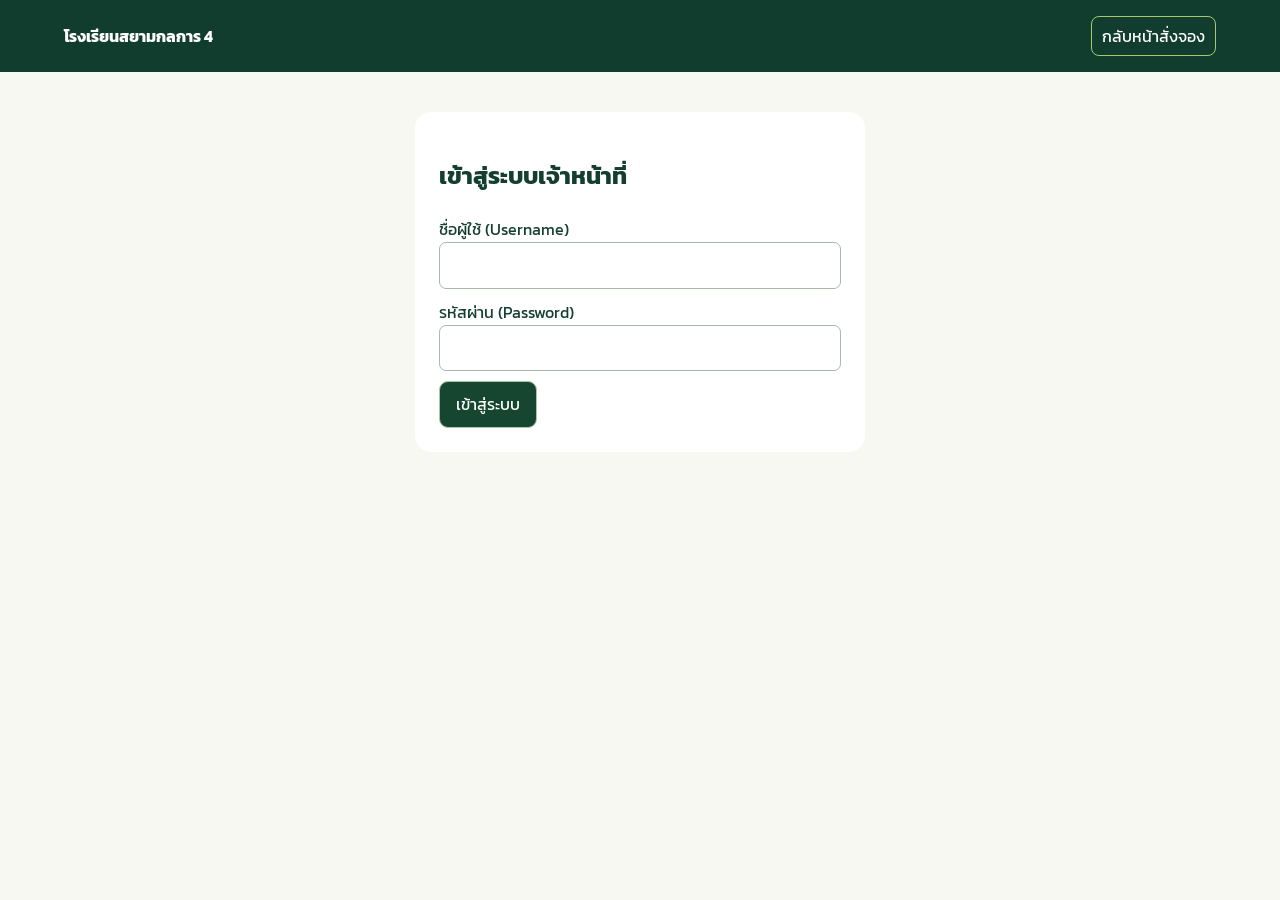
==== staff.html @ 211e0321 "Add files via upload" ====
<!doctype html><html lang="th"><meta charset="utf-8"><meta name="viewport" content="width=device-width,initial-scale=1"><title>เจ้าหน้าที่ | โดมนี้เพื่อน้อง</title><link rel="stylesheet" href="style.css"><header><strong>โรงเรียนสยามกลการ 4</strong><a class="staff-link" href="./">กลับหน้าสั่งจอง</a></header><main><section id="signin"><h1>เข้าสู่ระบบเจ้าหน้าที่</h1><form id="login"><label>ชื่อผู้ใช้ (Username)<input name="user" autocomplete="username" required></label><label>รหัสผ่าน (Password)<input name="password" type="password" autocomplete="current-password" required></label><button class="btn">เข้าสู่ระบบ</button></form></section><p id="status" role="status"></p><div id="panel" hidden><button id="logout">ออกจากระบบ</button><h2>ยอดเสื้อตามไซส์</h2><table><thead><tr><th>ไซส์</th><th>ชำระแล้ว</th><th>รอตรวจ/แก้ไข</th></tr></thead><tbody id="totals"></tbody></table><p><a id="sheet" target="_blank" rel="noopener">เปิดชีตเจ้าหน้าที่เพื่อตรวจสลิปและจัดการใบจอง ↗</a></p><form id="order"><h2>บันทึกรับเงินสด</h2><div class="grid"><section><h3>ข้อมูลผู้จอง</h3><label>ชื่อ–นามสกุล<input name="customer" required maxlength="120" autocomplete="name"></label><label>เบอร์ติดต่อ<input name="phone" type="tel" required pattern="[0-9]{9,10}" autocomplete="tel"></label>
<h3>รายการเสื้อ</h3><div id="items"></div><button type="button" id="add">+ เพิ่มรายการเสื้อ</button>
<h3>วิธีรับเสื้อ</h3><label><select name="delivery"><option value="pickup">รับที่โรงเรียน · ฟรี</option><option value="mail">ส่งไปรษณีย์ · 50 บาทต่อตัว</option></select></label><label id="addr" hidden>ที่อยู่จัดส่งพร้อมรหัสไปรษณีย์<textarea name="address" maxlength="600"></textarea></label></section>
<section><h3>สรุปยอดใบจอง</h3><p id="bill" aria-live="polite"></p><label>จำนวนเงินสดที่รับ (บาท)<input name="amount" type="number" min=".01" step=".01" required></label><label>วันและเวลารับเงิน (เวลาไทย)<input name="paidAt" type="datetime-local" required></label><button class="btn" id="send" disabled>บันทึกรับเงินสด</button><p id="msg" role="status"></p></section></div></form>
</div></main><script src="config.js"></script><script src="staff.js"></script></html>
---- style.css ----
@import url('https://fonts.googleapis.com/css2?family=Kanit:wght@400;500;600;700&display=swap');
*{box-sizing:border-box}body{margin:0;background:#f6f8f1;color:#143f30;font:16px/1.65 Kanit,sans-serif}header{background:#103d2d;color:white;display:flex;justify-content:space-between;padding:16px max(5vw,18px);align-items:center;gap:12px;flex-wrap:wrap}nav{display:flex;gap:18px}nav a{color:white}a{text-decoration:none}main{max-width:1160px;margin:auto;padding:0 20px 60px}.hero,.grid{display:grid;grid-template-columns:1fr 1fr;gap:28px}.hero{align-items:center;padding:50px 0}.hero img{width:100%;display:block;border-radius:18px}.hero h1{font-size:clamp(44px,6vw,84px);line-height:1.2;margin:10px 0}.hero h2,h3{margin:0}small{font-weight:600}.btn,button{font:inherit;cursor:pointer;border:1px solid #abc5aa;background:#f1f8e9;color:#153f2c;border-radius:9px;padding:9px 16px;display:inline-block}.btn{background:#164630;color:white}.btn:disabled{opacity:.55;cursor:default}.grid section,details,#track{background:white;border:1px solid #dce5d7;border-radius:16px;padding:clamp(16px,3vw,32px)}h3:not(:first-child){margin-top:26px}label{display:block;margin:10px 0}input,select,textarea{display:block;width:100%;font:inherit;padding:9px;border:1px solid #a6b9aa;border-radius:7px;background:white}input[type=checkbox]{width:auto;display:inline}summary{cursor:pointer;font-weight:600}table{width:100%;border-collapse:collapse;text-align:center}td,th{padding:5px;border-bottom:1px solid #dde6d9}.item{border-bottom:1px solid #c6d6c4;padding:8px 0 14px;margin-bottom:12px}#bill,#bank,#msg,#result{white-space:pre-line;overflow-wrap:anywhere}#bill{background:#eef7d6;padding:16px}#qr{border:1px dashed #94aa8b;padding:12px;text-align:center}#qr img{max-width:200px;width:100%}#track{margin-top:24px}[hidden]{display:none!important}@media(max-width:720px){.hero,.grid{grid-template-columns:1fr}.hero{padding:26px 0;gap:18px}main{padding-inline:14px}.grid{gap:12px}}
nav{flex-wrap:wrap;align-items:center}.staff-link{color:white;border:1px solid #a6c972;border-radius:8px;padding:6px 10px}.hero .poster{display:block;aspect-ratio:1536/887;overflow:hidden;border-radius:18px}#signin{max-width:450px;margin:40px auto;padding:24px;background:white;border-radius:16px}#panel{margin-top:24px}
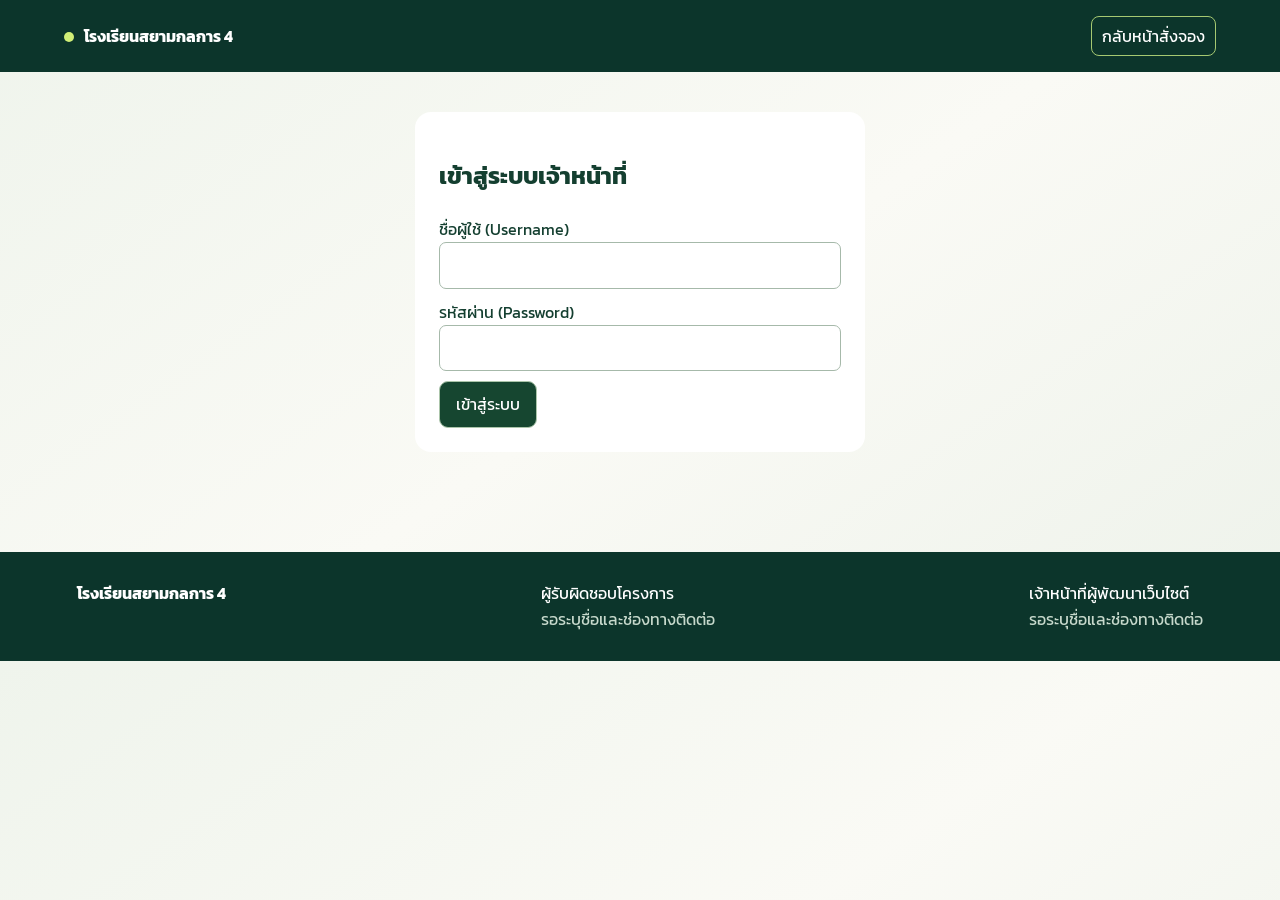
==== commit 9454f072: "Add files via upload" ====
--- a/staff.html
+++ b/staff.html
@@ -1,5 +1,5 @@
-<!doctype html><html lang="th"><meta charset="utf-8"><meta name="viewport" content="width=device-width,initial-scale=1"><title>เจ้าหน้าที่ | โดมนี้เพื่อน้อง</title><link rel="stylesheet" href="style.css"><header><strong>โรงเรียนสยามกลการ 4</strong><a class="staff-link" href="./">กลับหน้าสั่งจอง</a></header><main><section id="signin"><h1>เข้าสู่ระบบเจ้าหน้าที่</h1><form id="login"><label>ชื่อผู้ใช้ (Username)<input name="user" autocomplete="username" required></label><label>รหัสผ่าน (Password)<input name="password" type="password" autocomplete="current-password" required></label><button class="btn">เข้าสู่ระบบ</button></form></section><p id="status" role="status"></p><div id="panel" hidden><button id="logout">ออกจากระบบ</button><h2>ยอดเสื้อตามไซส์</h2><table><thead><tr><th>ไซส์</th><th>ชำระแล้ว</th><th>รอตรวจ/แก้ไข</th></tr></thead><tbody id="totals"></tbody></table><p><a id="sheet" target="_blank" rel="noopener">เปิดชีตเจ้าหน้าที่เพื่อตรวจสลิปและจัดการใบจอง ↗</a></p><form id="order"><h2>บันทึกรับเงินสด</h2><div class="grid"><section><h3>ข้อมูลผู้จอง</h3><label>ชื่อ–นามสกุล<input name="customer" required maxlength="120" autocomplete="name"></label><label>เบอร์ติดต่อ<input name="phone" type="tel" required pattern="[0-9]{9,10}" autocomplete="tel"></label>
+<!doctype html><html lang="th"><meta charset="utf-8"><meta name="viewport" content="width=device-width,initial-scale=1"><title>เจ้าหน้าที่ | โดมนี้เพื่อน้อง</title><link rel="stylesheet" href="style.css"><header><strong>โรงเรียนสยามกลการ 4</strong><a class="staff-link" href="./">กลับหน้าสั่งจอง</a></header><main><section id="signin"><h1>เข้าสู่ระบบเจ้าหน้าที่</h1><form id="login"><label>ชื่อผู้ใช้ (Username)<input name="user" autocomplete="username" required></label><label>รหัสผ่าน (Password)<input name="password" type="password" autocomplete="current-password" required></label><button class="btn">เข้าสู่ระบบ</button></form></section><p id="status" role="status"></p><div id="panel" hidden><button id="logout">ออกจากระบบ</button><h1>จัดการใบจอง</h1><div class="switch"><button data-page="queue">รายการจอง</button><button data-page="report">ยอดตามไซส์</button><button data-page="order">รับเงินสด</button></div><section id="queue"><div class="filters"><label>ค้นหาผู้จอง<input id="search" placeholder="ชื่อ เบอร์โทร หรือรหัสใบจอง"></label><label>สถานะ<select id="filter"><option value="">ทุกสถานะ</option><option>รอตรวจสอบ</option><option>ต้องแก้ไข</option><option>ชำระแล้ว</option></select></label><button id="refresh">โหลดรายการใหม่</button></div><div id="bookings"></div></section><section id="report" hidden><h2>ยอดเสื้อตามไซส์</h2><table><thead><tr><th>ไซส์</th><th>ชำระแล้ว</th><th>รอตรวจ/แก้ไข</th></tr></thead><tbody id="totals"></tbody></table><p><a id="sheet" target="_blank" rel="noopener">เปิด Google Sheets ↗</a></p></section><form id="order" hidden><h2>บันทึกรับเงินสด</h2><div class="grid"><section><h3>ข้อมูลผู้จอง</h3><label>ชื่อ–นามสกุล<input name="customer" required maxlength="120" autocomplete="name"></label><label>เบอร์ติดต่อ<input name="phone" type="tel" required pattern="[0-9]{9,10}" autocomplete="tel"></label>
 <h3>รายการเสื้อ</h3><div id="items"></div><button type="button" id="add">+ เพิ่มรายการเสื้อ</button>
 <h3>วิธีรับเสื้อ</h3><label><select name="delivery"><option value="pickup">รับที่โรงเรียน · ฟรี</option><option value="mail">ส่งไปรษณีย์ · 50 บาทต่อตัว</option></select></label><label id="addr" hidden>ที่อยู่จัดส่งพร้อมรหัสไปรษณีย์<textarea name="address" maxlength="600"></textarea></label></section>
 <section><h3>สรุปยอดใบจอง</h3><p id="bill" aria-live="polite"></p><label>จำนวนเงินสดที่รับ (บาท)<input name="amount" type="number" min=".01" step=".01" required></label><label>วันและเวลารับเงิน (เวลาไทย)<input name="paidAt" type="datetime-local" required></label><button class="btn" id="send" disabled>บันทึกรับเงินสด</button><p id="msg" role="status"></p></section></div></form>
-</div></main><script src="config.js"></script><script src="staff.js"></script></html>+</div></main><footer><strong>โรงเรียนสยามกลการ 4</strong><div>ผู้รับผิดชอบโครงการ<br><span id="owner"></span></div><div>เจ้าหน้าที่ผู้พัฒนาเว็บไซต์<br><span id="developer"></span></div></footer><script src="config.js"></script><script src="footer.js"></script><script src="staff.js"></script></html>
--- a/style.css
+++ b/style.css
@@ -1,3 +1,4 @@
 @import url('https://fonts.googleapis.com/css2?family=Kanit:wght@400;500;600;700&display=swap');
 *{box-sizing:border-box}body{margin:0;background:#f6f8f1;color:#143f30;font:16px/1.65 Kanit,sans-serif}header{background:#103d2d;color:white;display:flex;justify-content:space-between;padding:16px max(5vw,18px);align-items:center;gap:12px;flex-wrap:wrap}nav{display:flex;gap:18px}nav a{color:white}a{text-decoration:none}main{max-width:1160px;margin:auto;padding:0 20px 60px}.hero,.grid{display:grid;grid-template-columns:1fr 1fr;gap:28px}.hero{align-items:center;padding:50px 0}.hero img{width:100%;display:block;border-radius:18px}.hero h1{font-size:clamp(44px,6vw,84px);line-height:1.2;margin:10px 0}.hero h2,h3{margin:0}small{font-weight:600}.btn,button{font:inherit;cursor:pointer;border:1px solid #abc5aa;background:#f1f8e9;color:#153f2c;border-radius:9px;padding:9px 16px;display:inline-block}.btn{background:#164630;color:white}.btn:disabled{opacity:.55;cursor:default}.grid section,details,#track{background:white;border:1px solid #dce5d7;border-radius:16px;padding:clamp(16px,3vw,32px)}h3:not(:first-child){margin-top:26px}label{display:block;margin:10px 0}input,select,textarea{display:block;width:100%;font:inherit;padding:9px;border:1px solid #a6b9aa;border-radius:7px;background:white}input[type=checkbox]{width:auto;display:inline}summary{cursor:pointer;font-weight:600}table{width:100%;border-collapse:collapse;text-align:center}td,th{padding:5px;border-bottom:1px solid #dde6d9}.item{border-bottom:1px solid #c6d6c4;padding:8px 0 14px;margin-bottom:12px}#bill,#bank,#msg,#result{white-space:pre-line;overflow-wrap:anywhere}#bill{background:#eef7d6;padding:16px}#qr{border:1px dashed #94aa8b;padding:12px;text-align:center}#qr img{max-width:200px;width:100%}#track{margin-top:24px}[hidden]{display:none!important}@media(max-width:720px){.hero,.grid{grid-template-columns:1fr}.hero{padding:26px 0;gap:18px}main{padding-inline:14px}.grid{gap:12px}}
 nav{flex-wrap:wrap;align-items:center}.staff-link{color:white;border:1px solid #a6c972;border-radius:8px;padding:6px 10px}.hero .poster{display:block;aspect-ratio:1536/887;overflow:hidden;border-radius:18px}#signin{max-width:450px;margin:40px auto;padding:24px;background:white;border-radius:16px}#panel{margin-top:24px}
+:root{--forest:#0d4738;--lime:#d1ef77}body{background:linear-gradient(145deg,#eff4ec,#fafaf5 52%,#edf2ea)}header,footer{background:#0c352b}header strong:before{content:"";display:inline-block;width:10px;height:10px;margin-right:10px;background:var(--lime);border-radius:50%}.hero{padding:clamp(28px,5vw,74px);margin:24px 0;background:radial-gradient(ellipse at 80% 5%,#386e45,transparent 55%),#103c31;color:#fff;border-radius:26px}.hero .btn{background:var(--lime);color:#163c30}.hero .poster{box-shadow:0 18px 44px #071e2560}.btn,button{transition:transform .18s,box-shadow .18s}button:hover,.btn:hover{transform:translateY(-2px);box-shadow:0 4px 14px #153b2825}footer{color:white;padding:28px max(6vw,22px);display:flex;justify-content:space-between;flex-wrap:wrap;gap:20px}footer span{color:#c7d9cc}#logout{float:right}.switch,.filters{display:flex;align-items:end;gap:10px;flex-wrap:wrap;margin:18px 0}.switch button[aria-pressed=true]{background:var(--forest);color:white}.filters label{margin:0}.booking,#report{margin:12px 0;background:white;border-radius:16px;padding:20px;border:1px solid #d8e2d9}.booking summary{display:flex;justify-content:space-between;align-items:center;gap:10px;flex-wrap:wrap}.badge{font-size:.88rem;background:#eef3d7;padding:4px 12px;border-radius:40px}.booking dl{display:grid;grid-template-columns:minmax(85px,1fr) 2fr;gap:8px;margin:16px 0}.booking dd{margin:0;overflow-wrap:anywhere}.preview img{display:block;width:min(100%,560px);max-height:600px;object-fit:contain}.booking button{margin:5px}.booking textarea{max-width:550px}input:focus,textarea:focus,select:focus{outline:2px solid #578747} @media(prefers-reduced-motion:reduce){*{transition:none!important}}
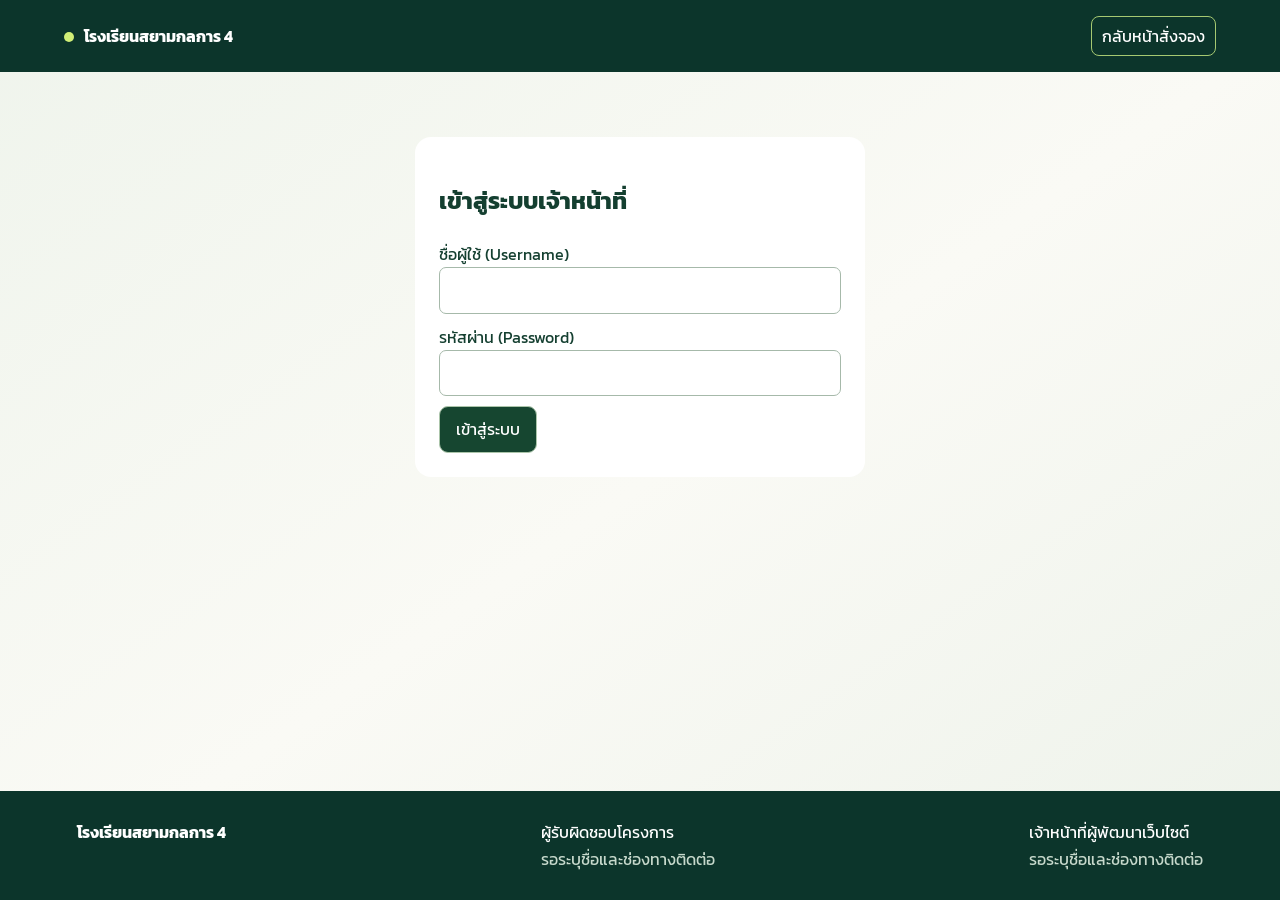
==== commit d48308c7: "Add files via upload" ====
--- a/staff.html
+++ b/staff.html
@@ -1,5 +1,5 @@
-<!doctype html><html lang="th"><meta charset="utf-8"><meta name="viewport" content="width=device-width,initial-scale=1"><title>เจ้าหน้าที่ | โดมนี้เพื่อน้อง</title><link rel="stylesheet" href="style.css"><header><strong>โรงเรียนสยามกลการ 4</strong><a class="staff-link" href="./">กลับหน้าสั่งจอง</a></header><main><section id="signin"><h1>เข้าสู่ระบบเจ้าหน้าที่</h1><form id="login"><label>ชื่อผู้ใช้ (Username)<input name="user" autocomplete="username" required></label><label>รหัสผ่าน (Password)<input name="password" type="password" autocomplete="current-password" required></label><button class="btn">เข้าสู่ระบบ</button></form></section><p id="status" role="status"></p><div id="panel" hidden><button id="logout">ออกจากระบบ</button><h1>จัดการใบจอง</h1><div class="switch"><button data-page="queue">รายการจอง</button><button data-page="report">ยอดตามไซส์</button><button data-page="order">รับเงินสด</button></div><section id="queue"><div class="filters"><label>ค้นหาผู้จอง<input id="search" placeholder="ชื่อ เบอร์โทร หรือรหัสใบจอง"></label><label>สถานะ<select id="filter"><option value="">ทุกสถานะ</option><option>รอตรวจสอบ</option><option>ต้องแก้ไข</option><option>ชำระแล้ว</option></select></label><button id="refresh">โหลดรายการใหม่</button></div><div id="bookings"></div></section><section id="report" hidden><h2>ยอดเสื้อตามไซส์</h2><table><thead><tr><th>ไซส์</th><th>ชำระแล้ว</th><th>รอตรวจ/แก้ไข</th></tr></thead><tbody id="totals"></tbody></table><p><a id="sheet" target="_blank" rel="noopener">เปิด Google Sheets ↗</a></p></section><form id="order" hidden><h2>บันทึกรับเงินสด</h2><div class="grid"><section><h3>ข้อมูลผู้จอง</h3><label>ชื่อ–นามสกุล<input name="customer" required maxlength="120" autocomplete="name"></label><label>เบอร์ติดต่อ<input name="phone" type="tel" required pattern="[0-9]{9,10}" autocomplete="tel"></label>
+<!doctype html><html lang="th"><meta charset="utf-8"><meta name="viewport" content="width=device-width,initial-scale=1"><title>เจ้าหน้าที่ | โดมนี้เพื่อน้อง</title><link rel="stylesheet" href="style.css"><header><strong>โรงเรียนสยามกลการ 4</strong><a class="staff-link" href="./">กลับหน้าสั่งจอง</a></header><main class="workspace"><section id="signin"><h1>เข้าสู่ระบบเจ้าหน้าที่</h1><form id="login"><label>ชื่อผู้ใช้ (Username)<input name="user" autocomplete="username" required></label><label>รหัสผ่าน (Password)<input name="password" type="password" autocomplete="current-password" required></label><button class="btn">เข้าสู่ระบบ</button></form></section><p id="status" role="status"></p><div id="panel" hidden><button id="logout">ออกจากระบบ</button><h1>ศูนย์จัดการใบจอง</h1><div id="metrics"></div><div class="switch"><button data-page="queue">รายการจอง</button><button data-page="report">ยอดตามไซส์</button><button data-page="order">รับเงินสด</button></div><section id="queue"><h2>ทะเบียนการจอง</h2><div class="filters"><label>ค้นหาผู้จอง<input id="search" placeholder="ชื่อ เบอร์โทร หรือรหัสใบจอง"></label><label>สถานะ<select id="filter"><option value="">ทุกสถานะ</option><option>รอตรวจสอบ</option><option>ต้องแก้ไข</option><option>ชำระแล้ว</option></select></label><button id="refresh">โหลดรายการใหม่</button></div><div id="bookings"></div></section><section id="report" hidden><h2>ยอดเสื้อตามไซส์</h2><table><thead><tr><th>ไซส์</th><th>ชำระแล้ว</th><th>รอตรวจ/แก้ไข</th></tr></thead><tbody id="totals"></tbody></table><p><a id="sheet" target="_blank" rel="noopener">เปิด Google Sheets ↗</a></p></section><form id="order" hidden><h2>บันทึกรับเงินสด</h2><div class="grid"><section><h3>ข้อมูลผู้จอง</h3><label>ชื่อ–นามสกุล<input name="customer" required maxlength="120" autocomplete="name"></label><label>เบอร์ติดต่อ<input name="phone" type="tel" required pattern="[0-9]{9,10}" autocomplete="tel"></label>
 <h3>รายการเสื้อ</h3><div id="items"></div><button type="button" id="add">+ เพิ่มรายการเสื้อ</button>
 <h3>วิธีรับเสื้อ</h3><label><select name="delivery"><option value="pickup">รับที่โรงเรียน · ฟรี</option><option value="mail">ส่งไปรษณีย์ · 50 บาทต่อตัว</option></select></label><label id="addr" hidden>ที่อยู่จัดส่งพร้อมรหัสไปรษณีย์<textarea name="address" maxlength="600"></textarea></label></section>
 <section><h3>สรุปยอดใบจอง</h3><p id="bill" aria-live="polite"></p><label>จำนวนเงินสดที่รับ (บาท)<input name="amount" type="number" min=".01" step=".01" required></label><label>วันและเวลารับเงิน (เวลาไทย)<input name="paidAt" type="datetime-local" required></label><button class="btn" id="send" disabled>บันทึกรับเงินสด</button><p id="msg" role="status"></p></section></div></form>
-</div></main><footer><strong>โรงเรียนสยามกลการ 4</strong><div>ผู้รับผิดชอบโครงการ<br><span id="owner"></span></div><div>เจ้าหน้าที่ผู้พัฒนาเว็บไซต์<br><span id="developer"></span></div></footer><script src="config.js"></script><script src="footer.js"></script><script src="staff.js"></script></html>+</div></main><footer><strong>โรงเรียนสยามกลการ 4</strong><div>ผู้รับผิดชอบโครงการ<br><span id="owner"></span></div><div>เจ้าหน้าที่ผู้พัฒนาเว็บไซต์<br><span id="developer"></span></div></footer><script src="qr.js"></script><script src="interaction.js"></script><script src="config.js"></script><script src="footer.js"></script><script src="staff.js"></script></html>
--- a/style.css
+++ b/style.css
@@ -2,3 +2,7 @@
 *{box-sizing:border-box}body{margin:0;background:#f6f8f1;color:#143f30;font:16px/1.65 Kanit,sans-serif}header{background:#103d2d;color:white;display:flex;justify-content:space-between;padding:16px max(5vw,18px);align-items:center;gap:12px;flex-wrap:wrap}nav{display:flex;gap:18px}nav a{color:white}a{text-decoration:none}main{max-width:1160px;margin:auto;padding:0 20px 60px}.hero,.grid{display:grid;grid-template-columns:1fr 1fr;gap:28px}.hero{align-items:center;padding:50px 0}.hero img{width:100%;display:block;border-radius:18px}.hero h1{font-size:clamp(44px,6vw,84px);line-height:1.2;margin:10px 0}.hero h2,h3{margin:0}small{font-weight:600}.btn,button{font:inherit;cursor:pointer;border:1px solid #abc5aa;background:#f1f8e9;color:#153f2c;border-radius:9px;padding:9px 16px;display:inline-block}.btn{background:#164630;color:white}.btn:disabled{opacity:.55;cursor:default}.grid section,details,#track{background:white;border:1px solid #dce5d7;border-radius:16px;padding:clamp(16px,3vw,32px)}h3:not(:first-child){margin-top:26px}label{display:block;margin:10px 0}input,select,textarea{display:block;width:100%;font:inherit;padding:9px;border:1px solid #a6b9aa;border-radius:7px;background:white}input[type=checkbox]{width:auto;display:inline}summary{cursor:pointer;font-weight:600}table{width:100%;border-collapse:collapse;text-align:center}td,th{padding:5px;border-bottom:1px solid #dde6d9}.item{border-bottom:1px solid #c6d6c4;padding:8px 0 14px;margin-bottom:12px}#bill,#bank,#msg,#result{white-space:pre-line;overflow-wrap:anywhere}#bill{background:#eef7d6;padding:16px}#qr{border:1px dashed #94aa8b;padding:12px;text-align:center}#qr img{max-width:200px;width:100%}#track{margin-top:24px}[hidden]{display:none!important}@media(max-width:720px){.hero,.grid{grid-template-columns:1fr}.hero{padding:26px 0;gap:18px}main{padding-inline:14px}.grid{gap:12px}}
 nav{flex-wrap:wrap;align-items:center}.staff-link{color:white;border:1px solid #a6c972;border-radius:8px;padding:6px 10px}.hero .poster{display:block;aspect-ratio:1536/887;overflow:hidden;border-radius:18px}#signin{max-width:450px;margin:40px auto;padding:24px;background:white;border-radius:16px}#panel{margin-top:24px}
 :root{--forest:#0d4738;--lime:#d1ef77}body{background:linear-gradient(145deg,#eff4ec,#fafaf5 52%,#edf2ea)}header,footer{background:#0c352b}header strong:before{content:"";display:inline-block;width:10px;height:10px;margin-right:10px;background:var(--lime);border-radius:50%}.hero{padding:clamp(28px,5vw,74px);margin:24px 0;background:radial-gradient(ellipse at 80% 5%,#386e45,transparent 55%),#103c31;color:#fff;border-radius:26px}.hero .btn{background:var(--lime);color:#163c30}.hero .poster{box-shadow:0 18px 44px #071e2560}.btn,button{transition:transform .18s,box-shadow .18s}button:hover,.btn:hover{transform:translateY(-2px);box-shadow:0 4px 14px #153b2825}footer{color:white;padding:28px max(6vw,22px);display:flex;justify-content:space-between;flex-wrap:wrap;gap:20px}footer span{color:#c7d9cc}#logout{float:right}.switch,.filters{display:flex;align-items:end;gap:10px;flex-wrap:wrap;margin:18px 0}.switch button[aria-pressed=true]{background:var(--forest);color:white}.filters label{margin:0}.booking,#report{margin:12px 0;background:white;border-radius:16px;padding:20px;border:1px solid #d8e2d9}.booking summary{display:flex;justify-content:space-between;align-items:center;gap:10px;flex-wrap:wrap}.badge{font-size:.88rem;background:#eef3d7;padding:4px 12px;border-radius:40px}.booking dl{display:grid;grid-template-columns:minmax(85px,1fr) 2fr;gap:8px;margin:16px 0}.booking dd{margin:0;overflow-wrap:anywhere}.preview img{display:block;width:min(100%,560px);max-height:600px;object-fit:contain}.booking button{margin:5px}.booking textarea{max-width:550px}input:focus,textarea:focus,select:focus{outline:2px solid #578747} @media(prefers-reduced-motion:reduce){*{transition:none!important}}
+body{display:flex;flex-direction:column;min-height:100vh}main{width:100%;flex:1}.hero{grid-template-columns:minmax(0,1fr) minmax(0,1.08fr);padding:clamp(24px,4vw,54px);gap:24px}.hero h1{font-size:clamp(28px,4.2vw,58px);line-height:1.18;white-space:nowrap}.hero .poster{align-self:center}
+.workspace{max-width:1280px;padding-top:25px}.workspace #panel{display:grid;grid-template-columns:175px minmax(0,1fr);gap:18px 24px}.workspace #panel>h1{grid-column:1/-1;grid-row:1;background:#123d33;color:white;padding:24px;border-radius:20px;margin:0;font-size:clamp(23px,3vw,39px)}#panel>#logout{grid-column:1/-1;grid-row:1;z-index:1;align-self:center;justify-self:end;margin-right:18px;font-size:14px}#metrics{grid-column:2;grid-row:2;display:grid;grid-template-columns:repeat(3,1fr);gap:12px}#metrics button{background:white;text-align:left;border:1px solid #d4e3da;border-top:4px solid #2c7665;padding:16px 18px;border-radius:14px}#metrics button:nth-child(2){border-top-color:#d69a2c}#metrics strong{display:block;font-size:32px;line-height:1.25}.workspace .switch{grid-column:1;grid-row:2/4;background:#e3ece5;border-radius:16px;padding:10px;display:flex;flex-direction:column;align-items:stretch;align-self:start;margin:0}.switch button{text-align:left;border:none;background:transparent}.workspace #queue,.workspace #report,.workspace #order{grid-column:2;grid-row:3;margin:0}.workspace #queue{background:white;border:1px solid #dce6dd;border-radius:20px;padding:clamp(14px,2.5vw,28px)}#queue h2{margin:0}.filters{background:#f5f8f5;border-radius:14px;padding:14px}.filters label:first-child{flex:1;min-width:150px}.empty{display:grid;place-content:center;text-align:center;min-height:160px;border:1px dashed #bbcfc5;border-radius:14px}.empty p{margin:5px}.booking summary:after{content:'⌄';color:#57826a}.booking summary small{color:#557367}
+dialog{font:inherit;color:#143c30;border:0;box-shadow:0 24px 90px #001e2850;border-radius:20px}dialog::backdrop{background:#092e255f;backdrop-filter:blur(3px)}.loading[open]{display:flex;align-items:center;gap:15px;padding:24px}.loading i{width:26px;height:26px;border:3px solid #dbebdc;border-top-color:#1a694a;border-radius:50%;animation:spin .8s linear infinite}@keyframes spin{to{transform:rotate(360deg)}}.receipt{width:min(380px,92vw);max-height:94dvh;overflow:auto;text-align:center;padding:22px;border-top:7px solid #335f42}.receipt h2{margin:4px}.ticketCode{font:700 24px/1.6 monospace;letter-spacing:1px;background:#eff6df;margin:10px 0;border-radius:8px}.receipt canvas{display:block;width:min(170px,44vw);height:auto;margin:8px auto;image-rendering:pixelated}.receipt p{font-size:14px;margin:3px 0 12px}
+@media(max-width:760px){.hero{grid-template-columns:1fr}.workspace #panel{display:flex;flex-direction:column;gap:12px}.workspace #panel>h1{order:-3}.workspace #panel>#logout{order:6;align-self:end}.workspace .switch{flex-direction:row;width:100%;flex-wrap:wrap}.workspace #metrics{display:grid;gap:5px}#metrics button{padding:10px;font-size:13px}.filters{align-items:stretch}.workspace .grid{grid-template-columns:1fr}}@media(prefers-reduced-motion:reduce){.loading i{animation:none}}
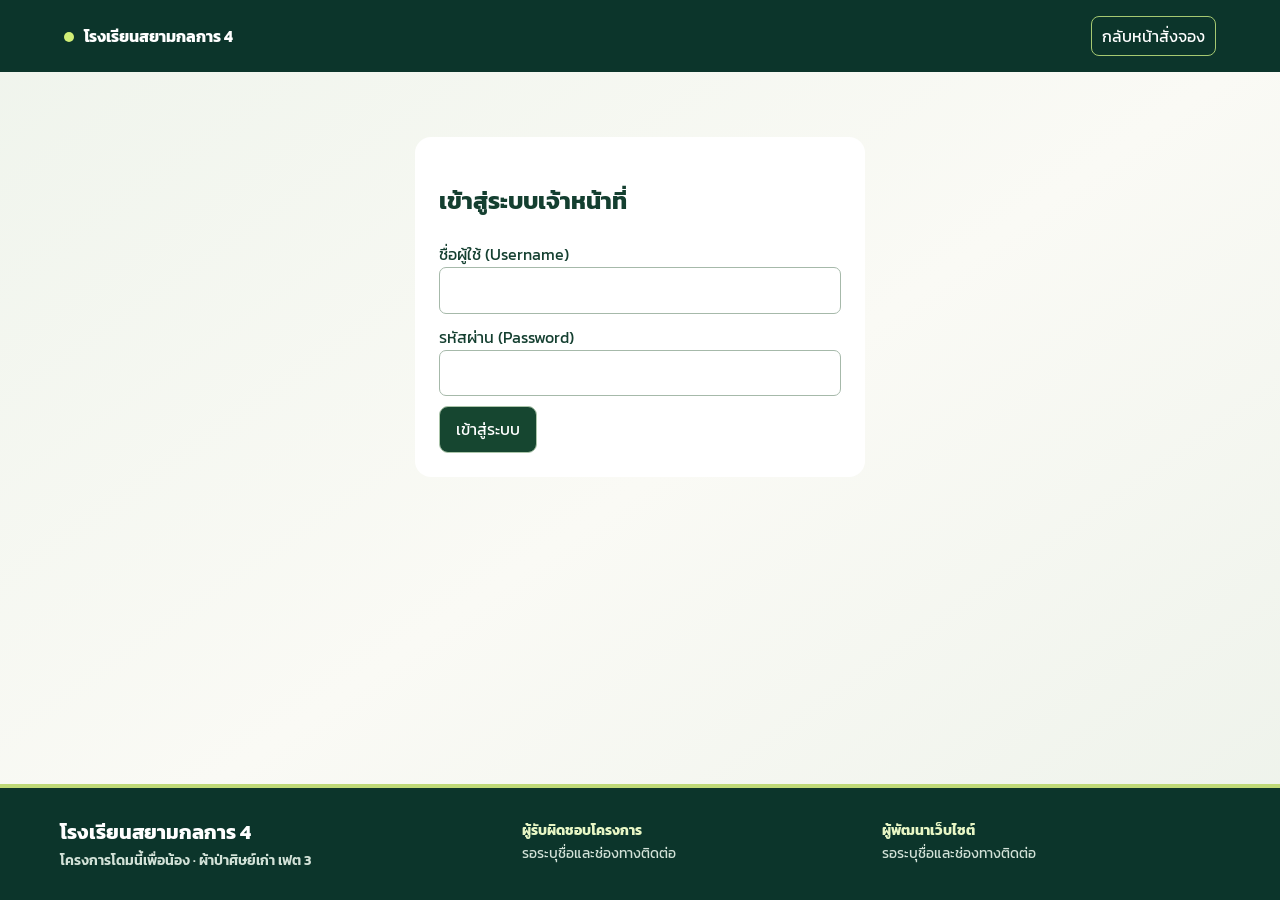
==== commit a88c7aa6: "Add files via upload" ====
--- a/staff.html
+++ b/staff.html
@@ -1,5 +1,5 @@
 <!doctype html><html lang="th"><meta charset="utf-8"><meta name="viewport" content="width=device-width,initial-scale=1"><title>เจ้าหน้าที่ | โดมนี้เพื่อน้อง</title><link rel="stylesheet" href="style.css"><header><strong>โรงเรียนสยามกลการ 4</strong><a class="staff-link" href="./">กลับหน้าสั่งจอง</a></header><main class="workspace"><section id="signin"><h1>เข้าสู่ระบบเจ้าหน้าที่</h1><form id="login"><label>ชื่อผู้ใช้ (Username)<input name="user" autocomplete="username" required></label><label>รหัสผ่าน (Password)<input name="password" type="password" autocomplete="current-password" required></label><button class="btn">เข้าสู่ระบบ</button></form></section><p id="status" role="status"></p><div id="panel" hidden><button id="logout">ออกจากระบบ</button><h1>ศูนย์จัดการใบจอง</h1><div id="metrics"></div><div class="switch"><button data-page="queue">รายการจอง</button><button data-page="report">ยอดตามไซส์</button><button data-page="order">รับเงินสด</button></div><section id="queue"><h2>ทะเบียนการจอง</h2><div class="filters"><label>ค้นหาผู้จอง<input id="search" placeholder="ชื่อ เบอร์โทร หรือรหัสใบจอง"></label><label>สถานะ<select id="filter"><option value="">ทุกสถานะ</option><option>รอตรวจสอบ</option><option>ต้องแก้ไข</option><option>ชำระแล้ว</option></select></label><button id="refresh">โหลดรายการใหม่</button></div><div id="bookings"></div></section><section id="report" hidden><h2>ยอดเสื้อตามไซส์</h2><table><thead><tr><th>ไซส์</th><th>ชำระแล้ว</th><th>รอตรวจ/แก้ไข</th></tr></thead><tbody id="totals"></tbody></table><p><a id="sheet" target="_blank" rel="noopener">เปิด Google Sheets ↗</a></p></section><form id="order" hidden><h2>บันทึกรับเงินสด</h2><div class="grid"><section><h3>ข้อมูลผู้จอง</h3><label>ชื่อ–นามสกุล<input name="customer" required maxlength="120" autocomplete="name"></label><label>เบอร์ติดต่อ<input name="phone" type="tel" required pattern="[0-9]{9,10}" autocomplete="tel"></label>
 <h3>รายการเสื้อ</h3><div id="items"></div><button type="button" id="add">+ เพิ่มรายการเสื้อ</button>
 <h3>วิธีรับเสื้อ</h3><label><select name="delivery"><option value="pickup">รับที่โรงเรียน · ฟรี</option><option value="mail">ส่งไปรษณีย์ · 50 บาทต่อตัว</option></select></label><label id="addr" hidden>ที่อยู่จัดส่งพร้อมรหัสไปรษณีย์<textarea name="address" maxlength="600"></textarea></label></section>
-<section><h3>สรุปยอดใบจอง</h3><p id="bill" aria-live="polite"></p><label>จำนวนเงินสดที่รับ (บาท)<input name="amount" type="number" min=".01" step=".01" required></label><label>วันและเวลารับเงิน (เวลาไทย)<input name="paidAt" type="datetime-local" required></label><button class="btn" id="send" disabled>บันทึกรับเงินสด</button><p id="msg" role="status"></p></section></div></form>
-</div></main><footer><strong>โรงเรียนสยามกลการ 4</strong><div>ผู้รับผิดชอบโครงการ<br><span id="owner"></span></div><div>เจ้าหน้าที่ผู้พัฒนาเว็บไซต์<br><span id="developer"></span></div></footer><script src="qr.js"></script><script src="interaction.js"></script><script src="config.js"></script><script src="footer.js"></script><script src="staff.js"></script></html>+<section><h3>สรุปยอดใบจอง</h3><div class="price-card" aria-live="polite"><div><span>จำนวนเสื้อ</span><strong id="bill-count"></strong></div><div><span>ค่าเสื้อราคาฐาน</span><strong id="bill-base"></strong></div><div><span>ค่าไซส์พิเศษ</span><strong id="bill-extra"></strong></div><div><span>ค่าจัดส่ง</span><strong id="bill-ship"></strong></div><div class="grand-total"><span>ยอดรับเงินสด</span><strong id="bill-total"></strong></div></div><label>จำนวนเงินสดที่รับ (บาท)<input readonly name="amount" type="number" min=".01" step=".01" required></label><label>วันและเวลารับเงิน (เวลาไทย)<input name="paidAt" type="datetime-local" required></label><button class="btn" id="send" disabled>บันทึกรับเงินสด</button><p id="msg" role="status"></p></section></div></form>
+</div></main><footer class="school-footer"><div class="footer-inner"><div class="footer-brand"><strong>โรงเรียนสยามกลการ 4</strong><small>โครงการโดมนี้เพื่อน้อง · ผ้าป่าศิษย์เก่า เฟต 3</small></div><div class="footer-contact"><b>ผู้รับผิดชอบโครงการ</b><span id="owner"></span></div><div class="footer-contact"><b>ผู้พัฒนาเว็บไซต์</b><span id="developer"></span></div></div></footer><script src="qr.js"></script><script src="interaction.js"></script><script src="config.js"></script><script src="footer.js"></script><script src="staff.js"></script></html>
--- a/style.css
+++ b/style.css
@@ -6,3 +6,8 @@
 .workspace{max-width:1280px;padding-top:25px}.workspace #panel{display:grid;grid-template-columns:175px minmax(0,1fr);gap:18px 24px}.workspace #panel>h1{grid-column:1/-1;grid-row:1;background:#123d33;color:white;padding:24px;border-radius:20px;margin:0;font-size:clamp(23px,3vw,39px)}#panel>#logout{grid-column:1/-1;grid-row:1;z-index:1;align-self:center;justify-self:end;margin-right:18px;font-size:14px}#metrics{grid-column:2;grid-row:2;display:grid;grid-template-columns:repeat(3,1fr);gap:12px}#metrics button{background:white;text-align:left;border:1px solid #d4e3da;border-top:4px solid #2c7665;padding:16px 18px;border-radius:14px}#metrics button:nth-child(2){border-top-color:#d69a2c}#metrics strong{display:block;font-size:32px;line-height:1.25}.workspace .switch{grid-column:1;grid-row:2/4;background:#e3ece5;border-radius:16px;padding:10px;display:flex;flex-direction:column;align-items:stretch;align-self:start;margin:0}.switch button{text-align:left;border:none;background:transparent}.workspace #queue,.workspace #report,.workspace #order{grid-column:2;grid-row:3;margin:0}.workspace #queue{background:white;border:1px solid #dce6dd;border-radius:20px;padding:clamp(14px,2.5vw,28px)}#queue h2{margin:0}.filters{background:#f5f8f5;border-radius:14px;padding:14px}.filters label:first-child{flex:1;min-width:150px}.empty{display:grid;place-content:center;text-align:center;min-height:160px;border:1px dashed #bbcfc5;border-radius:14px}.empty p{margin:5px}.booking summary:after{content:'⌄';color:#57826a}.booking summary small{color:#557367}
 dialog{font:inherit;color:#143c30;border:0;box-shadow:0 24px 90px #001e2850;border-radius:20px}dialog::backdrop{background:#092e255f;backdrop-filter:blur(3px)}.loading[open]{display:flex;align-items:center;gap:15px;padding:24px}.loading i{width:26px;height:26px;border:3px solid #dbebdc;border-top-color:#1a694a;border-radius:50%;animation:spin .8s linear infinite}@keyframes spin{to{transform:rotate(360deg)}}.receipt{width:min(380px,92vw);max-height:94dvh;overflow:auto;text-align:center;padding:22px;border-top:7px solid #335f42}.receipt h2{margin:4px}.ticketCode{font:700 24px/1.6 monospace;letter-spacing:1px;background:#eff6df;margin:10px 0;border-radius:8px}.receipt canvas{display:block;width:min(170px,44vw);height:auto;margin:8px auto;image-rendering:pixelated}.receipt p{font-size:14px;margin:3px 0 12px}
 @media(max-width:760px){.hero{grid-template-columns:1fr}.workspace #panel{display:flex;flex-direction:column;gap:12px}.workspace #panel>h1{order:-3}.workspace #panel>#logout{order:6;align-self:end}.workspace .switch{flex-direction:row;width:100%;flex-wrap:wrap}.workspace #metrics{display:grid;gap:5px}#metrics button{padding:10px;font-size:13px}.filters{align-items:stretch}.workspace .grid{grid-template-columns:1fr}}@media(prefers-reduced-motion:reduce){.loading i{animation:none}}
+#result{display:grid;gap:9px;white-space:normal}#result:not(:empty){margin-top:18px;border-top:1px solid #dce7de;padding-top:16px}.status-line{border-inline-start:4px solid var(--accent);background:var(--wash);color:var(--ink);padding:12px 16px;border-radius:3px 12px 12px 3px}.status-line small,.status-line strong{display:block}.status-line strong{font-size:clamp(17px,2vw,22px);line-height:1.5;white-space:pre-line;overflow-wrap:anywhere}.status-line small{font-size:13px;font-weight:500}.verified{--accent:#318155;--wash:#e7f5e9;--ink:#164d31}.pending{--accent:#ba8119;--wash:#fff3d9;--ink:#6f4b0b}.correction{--accent:#bf5547;--wash:#fff0eb;--ink:#7c3029}.delivery,.notice{--accent:#719caa;--wash:#edf4f7;--ink:#244e5c}.notice strong{font-size:17px}.school-footer{display:block;padding:0;border-top:4px solid #bfd977}.footer-inner{margin:auto;max-width:1200px;display:grid;grid-template-columns:1.3fr 1fr 1fr;gap:22px;padding:28px 20px}.footer-brand small,.footer-contact span{display:block;font-size:14px;color:#d3e2d8;overflow-wrap:anywhere}.footer-brand strong{font-size:20px}.footer-contact b{font-size:14px;color:#e8f6c5}.footer-brand,.footer-contact{min-width:0}.workspace #metrics strong{font-size:clamp(18px,2.35vw,32px);overflow-wrap:anywhere}
+@media(max-width:760px){.footer-inner{grid-template-columns:1fr;gap:0;padding:20px}.footer-brand{padding-bottom:12px}.footer-contact{display:grid;grid-template-columns:minmax(104px,.85fr) 1.2fr;align-items:baseline;gap:10px;padding:10px 0;border-top:1px solid #ffffff29}.workspace #metrics{grid-template-columns:repeat(2,minmax(0,1fr))}.workspace #metrics button:first-child{grid-column:1/-1;display:flex;gap:8px;align-items:center}.workspace #metrics button:first-child strong{margin-left:auto}}
+
+.price-card{display:grid;gap:6px;background:#f4f7ef;border:1px solid #d1e0d3;border-radius:16px;padding:16px;margin:12px 0 18px}.price-card>div{display:flex;justify-content:space-between;align-items:baseline;gap:12px}.price-card span{font-size:14px}.price-card strong{text-align:right;font-variant-numeric:tabular-nums}.price-card .grand-total{color:white;background:#134331;padding:14px;border-radius:10px;margin-top:5px;flex-wrap:wrap}.grand-total strong{font-size:clamp(20px,3vw,28px)}input[readonly]{background:#eff5ee;color:#225039;font-weight:600}
+#metrics button small{display:block}
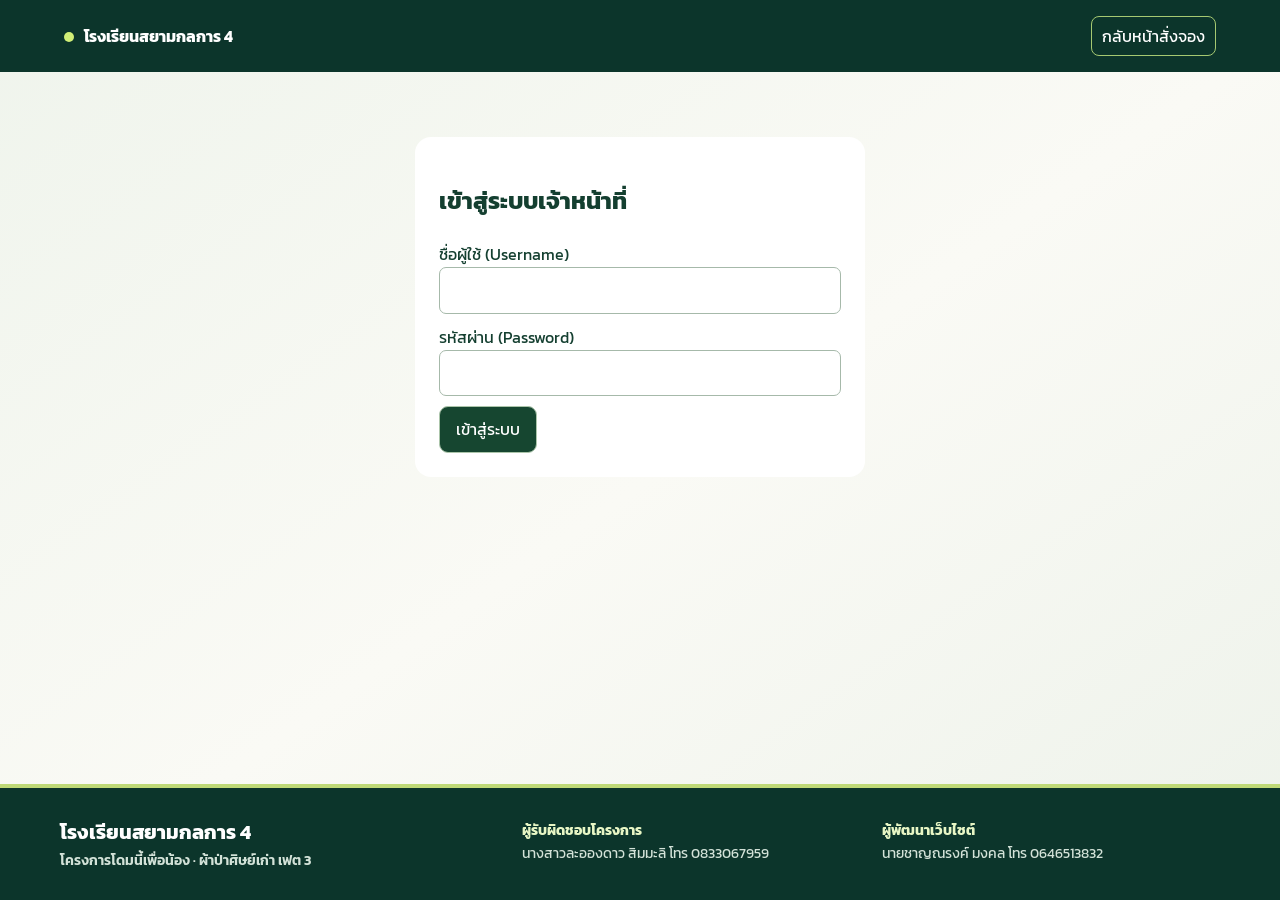
==== commit 431d9deb: "Add files via upload" ====
--- a/staff.html
+++ b/staff.html
@@ -1,5 +1,12 @@
-<!doctype html><html lang="th"><meta charset="utf-8"><meta name="viewport" content="width=device-width,initial-scale=1"><title>เจ้าหน้าที่ | โดมนี้เพื่อน้อง</title><link rel="stylesheet" href="style.css"><header><strong>โรงเรียนสยามกลการ 4</strong><a class="staff-link" href="./">กลับหน้าสั่งจอง</a></header><main class="workspace"><section id="signin"><h1>เข้าสู่ระบบเจ้าหน้าที่</h1><form id="login"><label>ชื่อผู้ใช้ (Username)<input name="user" autocomplete="username" required></label><label>รหัสผ่าน (Password)<input name="password" type="password" autocomplete="current-password" required></label><button class="btn">เข้าสู่ระบบ</button></form></section><p id="status" role="status"></p><div id="panel" hidden><button id="logout">ออกจากระบบ</button><h1>ศูนย์จัดการใบจอง</h1><div id="metrics"></div><div class="switch"><button data-page="queue">รายการจอง</button><button data-page="report">ยอดตามไซส์</button><button data-page="order">รับเงินสด</button></div><section id="queue"><h2>ทะเบียนการจอง</h2><div class="filters"><label>ค้นหาผู้จอง<input id="search" placeholder="ชื่อ เบอร์โทร หรือรหัสใบจอง"></label><label>สถานะ<select id="filter"><option value="">ทุกสถานะ</option><option>รอตรวจสอบ</option><option>ต้องแก้ไข</option><option>ชำระแล้ว</option></select></label><button id="refresh">โหลดรายการใหม่</button></div><div id="bookings"></div></section><section id="report" hidden><h2>ยอดเสื้อตามไซส์</h2><table><thead><tr><th>ไซส์</th><th>ชำระแล้ว</th><th>รอตรวจ/แก้ไข</th></tr></thead><tbody id="totals"></tbody></table><p><a id="sheet" target="_blank" rel="noopener">เปิด Google Sheets ↗</a></p></section><form id="order" hidden><h2>บันทึกรับเงินสด</h2><div class="grid"><section><h3>ข้อมูลผู้จอง</h3><label>ชื่อ–นามสกุล<input name="customer" required maxlength="120" autocomplete="name"></label><label>เบอร์ติดต่อ<input name="phone" type="tel" required pattern="[0-9]{9,10}" autocomplete="tel"></label>
+<!doctype html><html lang="th"><meta charset="utf-8"><meta name="viewport" content="width=device-width,initial-scale=1"><title>เจ้าหน้าที่ | โดมนี้เพื่อน้อง</title><style>.workspace #round{grid-column:2;grid-row:3;background:white;border:1px solid #dce6dd;border-radius:18px;padding:clamp(16px,3vw,28px);min-width:0}.workspace #round h2{margin:0}.workspace #round form{background:#f3f7ef;padding:14px;border-radius:12px}.workspace #round form label{max-width:22em}#round-sheet{display:inline-block;margin-top:14px;text-decoration:underline}</style><link rel="stylesheet" href="style.css"><header><strong>โรงเรียนสยามกลการ 4</strong><a class="staff-link" href="./">กลับหน้าสั่งจอง</a></header><main class="workspace"><section id="signin"><h1>เข้าสู่ระบบเจ้าหน้าที่</h1><form id="login"><label>ชื่อผู้ใช้ (Username)<input name="user" autocomplete="username" required></label><label>รหัสผ่าน (Password)<input name="password" type="password" autocomplete="current-password" required></label><button class="btn">เข้าสู่ระบบ</button></form></section><p id="status" role="status"></p><div id="panel" hidden><button id="logout">ออกจากระบบ</button><h1>ศูนย์จัดการใบจอง</h1><div id="metrics"></div><div class="switch"><button data-page="queue">รายการจอง</button><button data-page="report">ยอดตามไซส์</button><button data-page="round">ตัดยอดรอบที่ 1</button><button data-page="order">รับเงินสด</button></div><section id="queue"><h2>ทะเบียนการจอง</h2><div class="filters"><label>ค้นหาผู้จอง<input id="search" placeholder="ชื่อ เบอร์โทร หรือรหัสใบจอง"></label><label>สถานะ<select id="filter"><option value="">ทุกสถานะ</option><option>รอตรวจสอบ</option><option>ต้องแก้ไข</option><option>ชำระแล้ว</option></select></label><button id="refresh">โหลดรายการใหม่</button></div><div id="bookings"></div></section><section id="report" hidden><h2>ยอดเสื้อตามไซส์</h2><table><thead><tr><th>ไซส์</th><th>ชำระแล้ว</th><th>รอตรวจ/แก้ไข</th></tr></thead><tbody id="totals"></tbody></table><p><a id="sheet" target="_blank" rel="noopener">เปิด Google Sheets ↗</a></p></section><section id="round" hidden aria-labelledby="round-title">
+<h2 id="round-title">ตัดยอดเสื้อรอบที่ 1</h2>
+<p>นับเสื้อจากใบจองที่ยืนยันรับเงินภายในวันตัดรอบ รวมเงินสดและยอดโอนที่ตรวจสลิปแล้ว</p>
+<form id="round-form" hidden><label>วันสุดท้ายของรอบ (เวลาไทย)<input type="date" id="round-day" required></label><button class="btn">บันทึกวันตัดรอบ</button></form>
+<p id="round-state" role="status"></p><button id="round-refresh">โหลดข้อมูลรอบใหม่</button>
+<div id="round-figures" hidden><div class="price-card"><div><span>ใบจองเข้ารอบ</span><strong id="round-orders"></strong></div><div><span>เสื้อที่ยังไม่เข้ารอบจากใบจองในช่วงนี้</span><strong id="round-pending"></strong></div><div class="grand-total"><span>ยอดเสื้อส่งผลิต</span><strong id="round-qty"></strong></div></div>
+<table><thead><tr><th>ไซส์</th><th>จำนวนส่งผลิต (ตัว)</th></tr></thead><tbody id="round-sizes"></tbody></table>
+<a id="round-sheet" hidden target="_blank" rel="noopener">เปิดสรุปรอบที่ 1 และรหัสใบจองใน Google Sheets ↗</a></div></section><form id="order" hidden><h2>บันทึกรับเงินสด</h2><div class="grid"><section><h3>ข้อมูลผู้จอง</h3><label>ชื่อ–นามสกุล<input name="customer" required maxlength="120" autocomplete="name"></label><label>เบอร์ติดต่อ<input name="phone" type="tel" required pattern="[0-9]{9,10}" autocomplete="tel"></label>
 <h3>รายการเสื้อ</h3><div id="items"></div><button type="button" id="add">+ เพิ่มรายการเสื้อ</button>
 <h3>วิธีรับเสื้อ</h3><label><select name="delivery"><option value="pickup">รับที่โรงเรียน · ฟรี</option><option value="mail">ส่งไปรษณีย์ · 50 บาทต่อตัว</option></select></label><label id="addr" hidden>ที่อยู่จัดส่งพร้อมรหัสไปรษณีย์<textarea name="address" maxlength="600"></textarea></label></section>
 <section><h3>สรุปยอดใบจอง</h3><div class="price-card" aria-live="polite"><div><span>จำนวนเสื้อ</span><strong id="bill-count"></strong></div><div><span>ค่าเสื้อราคาฐาน</span><strong id="bill-base"></strong></div><div><span>ค่าไซส์พิเศษ</span><strong id="bill-extra"></strong></div><div><span>ค่าจัดส่ง</span><strong id="bill-ship"></strong></div><div class="grand-total"><span>ยอดรับเงินสด</span><strong id="bill-total"></strong></div></div><label>จำนวนเงินสดที่รับ (บาท)<input readonly name="amount" type="number" min=".01" step=".01" required></label><label>วันและเวลารับเงิน (เวลาไทย)<input name="paidAt" type="datetime-local" required></label><button class="btn" id="send" disabled>บันทึกรับเงินสด</button><p id="msg" role="status"></p></section></div></form>
-</div></main><footer class="school-footer"><div class="footer-inner"><div class="footer-brand"><strong>โรงเรียนสยามกลการ 4</strong><small>โครงการโดมนี้เพื่อน้อง · ผ้าป่าศิษย์เก่า เฟต 3</small></div><div class="footer-contact"><b>ผู้รับผิดชอบโครงการ</b><span id="owner"></span></div><div class="footer-contact"><b>ผู้พัฒนาเว็บไซต์</b><span id="developer"></span></div></div></footer><script src="qr.js"></script><script src="interaction.js"></script><script src="config.js"></script><script src="footer.js"></script><script src="staff.js"></script></html>+</div></main><footer class="school-footer"><div class="footer-inner"><div class="footer-brand"><strong>โรงเรียนสยามกลการ 4</strong><small>โครงการโดมนี้เพื่อน้อง · ผ้าป่าศิษย์เก่า เฟต 3</small></div><div class="footer-contact"><b>ผู้รับผิดชอบโครงการ</b><span id="owner"></span></div><div class="footer-contact"><b>ผู้พัฒนาเว็บไซต์</b><span id="developer"></span></div></div></footer><script src="qr.js"></script><script src="interaction.js"></script><script src="config.js"></script><script src="footer.js"></script><script src="size-cards.js"></script><script src="staff.js?v=round1"></script></html>
--- a/style.css
+++ b/style.css
@@ -1,6 +1,6 @@
 @import url('https://fonts.googleapis.com/css2?family=Kanit:wght@400;500;600;700&display=swap');
 *{box-sizing:border-box}body{margin:0;background:#f6f8f1;color:#143f30;font:16px/1.65 Kanit,sans-serif}header{background:#103d2d;color:white;display:flex;justify-content:space-between;padding:16px max(5vw,18px);align-items:center;gap:12px;flex-wrap:wrap}nav{display:flex;gap:18px}nav a{color:white}a{text-decoration:none}main{max-width:1160px;margin:auto;padding:0 20px 60px}.hero,.grid{display:grid;grid-template-columns:1fr 1fr;gap:28px}.hero{align-items:center;padding:50px 0}.hero img{width:100%;display:block;border-radius:18px}.hero h1{font-size:clamp(44px,6vw,84px);line-height:1.2;margin:10px 0}.hero h2,h3{margin:0}small{font-weight:600}.btn,button{font:inherit;cursor:pointer;border:1px solid #abc5aa;background:#f1f8e9;color:#153f2c;border-radius:9px;padding:9px 16px;display:inline-block}.btn{background:#164630;color:white}.btn:disabled{opacity:.55;cursor:default}.grid section,details,#track{background:white;border:1px solid #dce5d7;border-radius:16px;padding:clamp(16px,3vw,32px)}h3:not(:first-child){margin-top:26px}label{display:block;margin:10px 0}input,select,textarea{display:block;width:100%;font:inherit;padding:9px;border:1px solid #a6b9aa;border-radius:7px;background:white}input[type=checkbox]{width:auto;display:inline}summary{cursor:pointer;font-weight:600}table{width:100%;border-collapse:collapse;text-align:center}td,th{padding:5px;border-bottom:1px solid #dde6d9}.item{border-bottom:1px solid #c6d6c4;padding:8px 0 14px;margin-bottom:12px}#bill,#bank,#msg,#result{white-space:pre-line;overflow-wrap:anywhere}#bill{background:#eef7d6;padding:16px}#qr{border:1px dashed #94aa8b;padding:12px;text-align:center}#qr img{max-width:200px;width:100%}#track{margin-top:24px}[hidden]{display:none!important}@media(max-width:720px){.hero,.grid{grid-template-columns:1fr}.hero{padding:26px 0;gap:18px}main{padding-inline:14px}.grid{gap:12px}}
-nav{flex-wrap:wrap;align-items:center}.staff-link{color:white;border:1px solid #a6c972;border-radius:8px;padding:6px 10px}.hero .poster{display:block;aspect-ratio:1536/887;overflow:hidden;border-radius:18px}#signin{max-width:450px;margin:40px auto;padding:24px;background:white;border-radius:16px}#panel{margin-top:24px}
+nav{flex-wrap:wrap;align-items:center}.staff-link{color:white;border:1px solid #a6c972;border-radius:8px;padding:6px 10px}.hero .poster{display:block;aspect-ratio:auto;overflow:hidden;border-radius:18px}#signin{max-width:450px;margin:40px auto;padding:24px;background:white;border-radius:16px}#panel{margin-top:24px}
 :root{--forest:#0d4738;--lime:#d1ef77}body{background:linear-gradient(145deg,#eff4ec,#fafaf5 52%,#edf2ea)}header,footer{background:#0c352b}header strong:before{content:"";display:inline-block;width:10px;height:10px;margin-right:10px;background:var(--lime);border-radius:50%}.hero{padding:clamp(28px,5vw,74px);margin:24px 0;background:radial-gradient(ellipse at 80% 5%,#386e45,transparent 55%),#103c31;color:#fff;border-radius:26px}.hero .btn{background:var(--lime);color:#163c30}.hero .poster{box-shadow:0 18px 44px #071e2560}.btn,button{transition:transform .18s,box-shadow .18s}button:hover,.btn:hover{transform:translateY(-2px);box-shadow:0 4px 14px #153b2825}footer{color:white;padding:28px max(6vw,22px);display:flex;justify-content:space-between;flex-wrap:wrap;gap:20px}footer span{color:#c7d9cc}#logout{float:right}.switch,.filters{display:flex;align-items:end;gap:10px;flex-wrap:wrap;margin:18px 0}.switch button[aria-pressed=true]{background:var(--forest);color:white}.filters label{margin:0}.booking,#report{margin:12px 0;background:white;border-radius:16px;padding:20px;border:1px solid #d8e2d9}.booking summary{display:flex;justify-content:space-between;align-items:center;gap:10px;flex-wrap:wrap}.badge{font-size:.88rem;background:#eef3d7;padding:4px 12px;border-radius:40px}.booking dl{display:grid;grid-template-columns:minmax(85px,1fr) 2fr;gap:8px;margin:16px 0}.booking dd{margin:0;overflow-wrap:anywhere}.preview img{display:block;width:min(100%,560px);max-height:600px;object-fit:contain}.booking button{margin:5px}.booking textarea{max-width:550px}input:focus,textarea:focus,select:focus{outline:2px solid #578747} @media(prefers-reduced-motion:reduce){*{transition:none!important}}
 body{display:flex;flex-direction:column;min-height:100vh}main{width:100%;flex:1}.hero{grid-template-columns:minmax(0,1fr) minmax(0,1.08fr);padding:clamp(24px,4vw,54px);gap:24px}.hero h1{font-size:clamp(28px,4.2vw,58px);line-height:1.18;white-space:nowrap}.hero .poster{align-self:center}
 .workspace{max-width:1280px;padding-top:25px}.workspace #panel{display:grid;grid-template-columns:175px minmax(0,1fr);gap:18px 24px}.workspace #panel>h1{grid-column:1/-1;grid-row:1;background:#123d33;color:white;padding:24px;border-radius:20px;margin:0;font-size:clamp(23px,3vw,39px)}#panel>#logout{grid-column:1/-1;grid-row:1;z-index:1;align-self:center;justify-self:end;margin-right:18px;font-size:14px}#metrics{grid-column:2;grid-row:2;display:grid;grid-template-columns:repeat(3,1fr);gap:12px}#metrics button{background:white;text-align:left;border:1px solid #d4e3da;border-top:4px solid #2c7665;padding:16px 18px;border-radius:14px}#metrics button:nth-child(2){border-top-color:#d69a2c}#metrics strong{display:block;font-size:32px;line-height:1.25}.workspace .switch{grid-column:1;grid-row:2/4;background:#e3ece5;border-radius:16px;padding:10px;display:flex;flex-direction:column;align-items:stretch;align-self:start;margin:0}.switch button{text-align:left;border:none;background:transparent}.workspace #queue,.workspace #report,.workspace #order{grid-column:2;grid-row:3;margin:0}.workspace #queue{background:white;border:1px solid #dce6dd;border-radius:20px;padding:clamp(14px,2.5vw,28px)}#queue h2{margin:0}.filters{background:#f5f8f5;border-radius:14px;padding:14px}.filters label:first-child{flex:1;min-width:150px}.empty{display:grid;place-content:center;text-align:center;min-height:160px;border:1px dashed #bbcfc5;border-radius:14px}.empty p{margin:5px}.booking summary:after{content:'⌄';color:#57826a}.booking summary small{color:#557367}
@@ -11,3 +11,36 @@
 
 .price-card{display:grid;gap:6px;background:#f4f7ef;border:1px solid #d1e0d3;border-radius:16px;padding:16px;margin:12px 0 18px}.price-card>div{display:flex;justify-content:space-between;align-items:baseline;gap:12px}.price-card span{font-size:14px}.price-card strong{text-align:right;font-variant-numeric:tabular-nums}.price-card .grand-total{color:white;background:#134331;padding:14px;border-radius:10px;margin-top:5px;flex-wrap:wrap}.grand-total strong{font-size:clamp(20px,3vw,28px)}input[readonly]{background:#eff5ee;color:#225039;font-weight:600}
 #metrics button small{display:block}
+.size-item{min-width:0;margin:14px 0;padding:14px;border:1px solid #cfdfd0;border-radius:16px;background:#f8fbf6}.size-item legend{padding:0 6px;font-weight:600}.size-options{display:grid;grid-template-columns:repeat(auto-fit,minmax(64px,1fr));gap:6px}.size-choice{position:relative;margin:0;cursor:pointer}.size-choice input{position:absolute;inline-size:1px;block-size:1px;padding:0;opacity:0}.size-choice span{display:grid;place-items:center;min-height:53px;padding:3px;background:white;border:1px solid #bbcfbd;border-radius:9px;color:#244a36}.size-choice small{font-size:11px;font-weight:400}.size-choice input:checked+span{background:#174b37;color:white;border-color:#174b37;box-shadow:inset 0 -3px #acd765}.size-choice input:focus-visible+span{outline:3px solid #ba8515;outline-offset:2px}.quantity-bar{display:flex;align-items:center;gap:8px;flex-wrap:wrap;margin-top:14px}.quantity-bar label{margin:0}.stepper{display:flex;align-items:center}.stepper button{width:40px;height:40px;padding:0}.stepper input{width:54px;text-align:center;height:40px;padding:2px;appearance:textfield}.stepper input::-webkit-inner-spin-button{appearance:none}.remove-size{margin-left:auto;font-size:13px}.remove-size:disabled{display:none}.hero .poster.custom-shirt{aspect-ratio:auto;background:white}.poster.custom-shirt img{object-fit:contain;max-height:430px}
+
+.transfer-card {
+  margin: 12px 0 24px;
+  border: 1px solid #cbdccf;
+  border-radius: 16px;
+  overflow: hidden;
+  background: white;
+}
+.transfer-total {
+  display: flex;
+  flex-wrap: wrap;
+  justify-content: space-between;
+  align-items: baseline;
+  gap: 4px 16px;
+  background: #123e30;
+  color: white;
+  padding: 16px 20px;
+}
+.transfer-total strong { font-size: clamp(26px, 4vw, 36px); line-height: 1.3; }
+.transfer-bank, .transfer-qr { padding: clamp(14px, 3vw, 22px); }
+.transfer-card h4 { font-size: 18px; margin: 0 0 12px; }
+.transfer-bank dl { margin: 0; }
+.transfer-bank dl > div { padding: 6px 0; display: grid; grid-template-columns: 5em minmax(0, 1fr); align-items: baseline; gap: 8px; }
+.transfer-bank dt { color: #465b51; }
+.transfer-bank dd { margin: 0; font-weight: 500; overflow-wrap: anywhere; }
+#pay-account { font-size: clamp(19px, 3vw, 25px); font-variant-numeric: tabular-nums; user-select: all; }
+#copy-account { margin-top: 9px; }
+.copy-feedback { display: block; color: #28543b; font-size: 14px; }
+.copy-feedback:not(:empty) { padding-top: 6px; }
+.transfer-qr { text-align: center; background: #f4f8f3; border-top: 1px solid #d6e2d6; }
+.transfer-qr img { display: block; width: min(100%, 300px); height: auto; margin: 0 auto; }
+.transfer-qr a { display: inline-block; padding: 10px 6px; color: #164d3a; text-decoration: underline; text-underline-offset: 3px; }
